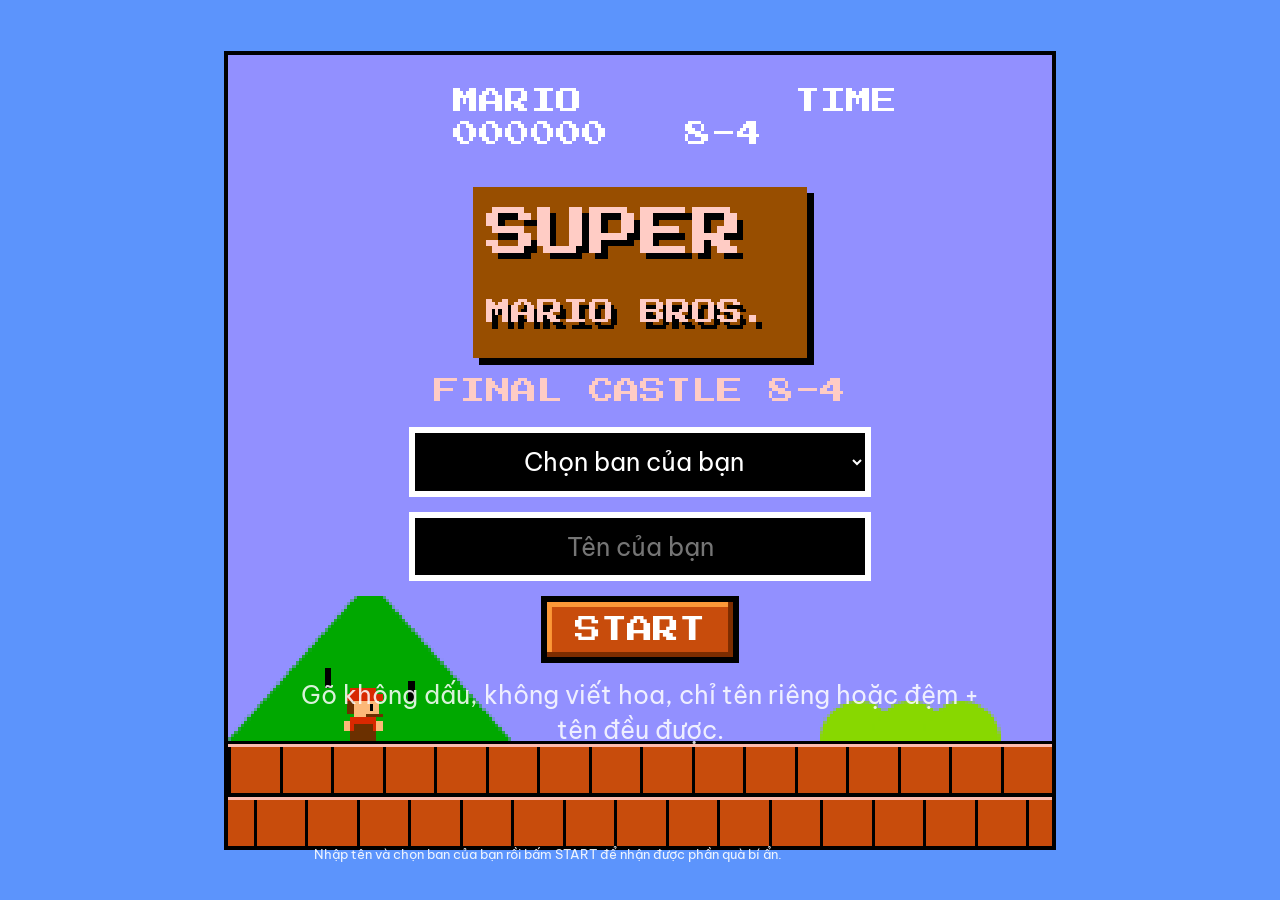
==== index.html @ 2d62eb2b "Demo mat tui" ====
<!DOCTYPE html>
<html lang="vi">
<head>
  <meta charset="utf-8">
  <meta name="viewport" content="width=device-width, initial-scale=1, viewport-fit=cover">
  <title>Super Mario – Cứu Công Chúa</title>
  <link href="https://fonts.googleapis.com/css2?family=Press+Start+2P&display=swap" rel="stylesheet">
  <link rel="stylesheet" href="style.css">
  <link href="https://fonts.googleapis.com/css2?family=Be+Vietnam+Pro:wght@400;600&family=Dancing+Script:wght@500;700&family=Playfair+Display:ital,wght@0,600;1,400&display=swap" rel="stylesheet">
</head>
<body>
  <div id="wrap">
    <canvas id="c" width="256" height="240"></canvas>

    <!-- Màn nhập: chọn ban + tên -->
<div class="ov" id="ui">
  <select id="ban"><option value="">Chọn ban của bạn</option></select>
  <input id="nm" maxlength="40" placeholder="Tên của bạn" autocomplete="off" autocapitalize="off" spellcheck="false">
  <button id="go">START</button>
  <div id="err"></div>
</div>

<!-- Hỏi xác nhận / chọn đúng người khi tên trùng hoặc gõ gần đúng -->
<div class="ov" id="pick">
  <h3 id="pickT"></h3>
  <div id="pickL"></div>
  <button id="pickBack">NHẬP LẠI</button>
</div>

    <!-- Bảng phần thưởng sau khi mở rương -->
<div class="ov" id="rw">
    <h2 id="rt"></h2>
    <p id="rd"></p>
    <a class="btn" id="cta"></a>
    <button id="again">CHƠI LẠI</button>
</div>

  <div id="hint"></div>

  <!-- Nút điều khiển trên điện thoại -->
  <div id="pad">
    <div><button data-k="L">◀</button><button data-k="R">▶</button></div>
    <div><button data-k="F">B</button><button data-k="J">A</button></div>
  </div>

  <!-- Cửa sổ thiệp (phần thưởng của rương) -->
<div id="cardModal">
  <button id="muteBtn" aria-label="Bật/tắt nhạc">🔊</button>
  <div id="cardSizer">
    <div class="card-container">

      <!-- Bìa thiệp có dấu sáp đỏ -->
      <div class="card-cover" id="cardCover">
        <div class="env-back"></div>
        <div class="env-front"></div>
        <div class="env-flap"></div>
        <div class="wax-seal-stamp" id="waxStamp">
          <span>❤️</span>
          <div class="stamp-ring">o365 - HUST</div>
        </div>
        <p class="cover-hint">Chạm để mở thiệp</p>
      </div>

      <!-- Nội dung bức thư -->
      <div class="card-inside" id="cardInside">
        <div class="stamp-photo-frame">
          <img id="cardPhoto" src="" alt="Tem kỷ niệm" class="stamp-photo">
        </div>

        <div class="card-content">
          <div class="half-open-text" id="halfText">
            <h2 class="salutation" id="toHalf"></h2>
            <p class="swipe-hint">↑ Vuốt lên hoặc bấm để đọc tiếp thư</p>
          </div>

          <div class="full-open-text" id="fullText">
            <h2 class="salutation" id="toFull"></h2>
            <p class="message-body" id="cardMsg"></p>
            <div class="signature"><span id="cardSig"></span></div>
            <div class="card-actions">
                <button class="close-btn" id="closeBtn">← Đóng thiệp lại</button>
                <button class="dl-btn" id="dlBtn">⬇ Tải thiệp (PNG)</button>
            </div>
          </div>
        </div>
      </div>

    </div>
  </div>
  <button id="again">CHƠI LẠI</button>
</div>
  <audio id="bgMusic" loop preload="auto"><source src="music.mp3" type="audio/mpeg"></audio>
  <script src="people.js"></script>
  <script src="script.js"></script>
</body>
</html>
---- style.css ----
:root{
  --bg:#5c94fc; --fg:#fff; --panel:#000;
  box-sizing:border-box;
  padding-top:env(safe-area-inset-top,0px);
  padding-bottom:env(safe-area-inset-bottom,0px);
}
@media(prefers-color-scheme:dark){
  :root:not([data-theme="light"]){--bg:#10102a;--fg:#fff;--panel:#000}
}
:root[data-theme="dark"]{--bg:#10102a;--fg:#fff;--panel:#000}
html{scroll-padding-top:env(safe-area-inset-top,0px)}
*{box-sizing:border-box}

body{
  margin:0; min-height:100dvh;
  background:var(--bg); color:var(--fg);
  display:flex; flex-direction:column; align-items:center; justify-content:center;
  gap:10px; padding:8px;
  font-family:"Press Start 2P",monospace;
  user-select:none; -webkit-user-select:none;
}

/* Khung game giữ tỉ lệ 256:240, cqw = đơn vị theo bề rộng khung */
#wrap{
  width:min(100%,calc((100dvh - 120px)*256/240));
  aspect-ratio:256/240;
  position:relative;
  container-type:inline-size;
  border:4px solid #000; background:#000;
}
canvas{
  width:100%; height:100%; display:block;
  image-rendering:pixelated; touch-action:none;
}

/* Lớp phủ (nhập tên, bảng thưởng) */
.ov{
  position:absolute; left:0; right:0; display:none;
  flex-direction:column; align-items:center; gap:2.2cqw;
  font-size:3cqw; text-align:center; color:#fff;
}

#ui{top:47%; gap:1.8cqw}

input, select{
  font:inherit; font-size:3cqw; width:56cqw; padding:1.5cqw; text-align:center;
  background:#000; color:#fff; border:.8cqw solid #fff; outline:none;
}
select{text-align-last:center; cursor:pointer}
input:focus, select:focus{border-color:#fcd800}

#err{
  font-family:system-ui,sans-serif; font-size:3cqw; line-height:1.4;
  max-width:84cqw; min-height:2.8em; color:#fff; opacity:.85;
}
#err.bad{color:#fcd800; opacity:1}

/* Hộp xác nhận / chọn người */
#pick{
  inset:0; justify-content:center; padding:6cqw;
  background:rgba(0,0,0,.88);
  font-family:system-ui,sans-serif; font-size:3.4cqw; line-height:1.5;
}
#pick h3{font-size:3.8cqw; font-weight:600; max-width:80cqw}
#pickL{display:flex; flex-direction:column; gap:2cqw; width:min(72cqw,100%)}
#pickL button{font-family:system-ui,sans-serif; font-size:3.4cqw; padding:2cqw}
#pickL small{display:block; opacity:.8; font-size:2.8cqw}

button,.btn{
  font:inherit; font-size:3.2cqw; padding:1.8cqw 3.4cqw;
  background:#c84c0c; color:#fff; border:.8cqw solid #000;
  box-shadow:inset -.6cqw -.6cqw 0 #7c2c00, inset .6cqw .6cqw 0 #fc9838;
  cursor:pointer; text-decoration:none;
}
button:active{transform:translateY(1px)}

#hint{
  font-family:system-ui,sans-serif; font-size:13px; opacity:.9;
  text-align:center; max-width:640px; min-height:1.4em;
}

/* Nút ảo chỉ hiện trên thiết bị cảm ứng */
#pad{display:none; width:min(100%,520px); justify-content:space-between}
#pad div{display:flex; gap:12px}
#pad button{width:64px; height:64px; font-size:16px; padding:0; border-radius:50%}
@media(pointer:coarse){#pad{display:flex}}

/* ===== CỬA SỔ THIỆP ===== */
#cardModal{
  position:fixed; inset:0; z-index:50; display:none;
  flex-direction:column; align-items:center; justify-content:center; gap:14px;
  background:rgba(0,0,0,.8);
  padding:env(safe-area-inset-top,0px) 0 env(safe-area-inset-bottom,0px);
}
#cardModal.show{display:flex}
#cardSizer{position:relative;flex:none}   /* JS đặt width/height theo tỉ lệ co */

/* Nút CHƠI LẠI nằm ngoài khung game nên không dùng đơn vị cqw */
#cardModal #again{
  font-size:12px; padding:12px 20px; border-width:3px;
  box-shadow:inset -3px -3px 0 #7c2c00, inset 3px 3px 0 #fc9838;
}

/* Bỏ margin/padding mặc định, nhưng chỉ trong thiệp (thay cho rule * cũ) */
.card-container *{box-sizing:border-box;margin:0;padding:0}

/* THAY rule .card-container cũ bằng rule này */
.card-container{
  position:absolute; top:0; left:0;
  width:380px; height:550px; transform-origin:top left;
  font-family:'Playfair Display',serif;
  background:#fbf9f4; border-radius:12px;
  box-shadow:0 15px 35px rgba(0,0,0,.35);
  overflow:hidden; border:1px solid #e3decb;
}

/* ================= TRẠNG THÁI 1: PHONG BÌ ================= */
.card-container{
  background-color:#f7f3ed;
  background-image:radial-gradient(#dcd5c1 1px,transparent 1px);
  background-size:16px 16px;
}
/* .card-cover KHÔNG có z-index/transform để lá thư chen được vào giữa các lớp phong bì */
.card-cover{position:absolute; inset:0; cursor:pointer}

.env-back,.env-front,.env-flap{position:absolute; left:20px; top:250px; width:340px}
.env-back{
  height:240px; z-index:1; background:#f1e9d8; border:1px solid #dcd2b8;
  border-radius:4px; box-shadow:0 8px 18px rgba(0,0,0,.15);
}
.env-front{
  height:240px; z-index:3; background:#e8dec8;
  clip-path:polygon(0 0,50% 50%,100% 0,100% 100%,0 100%);   /* mặt trước có khe chữ V */
}
.env-flap{
  height:120px; z-index:4; background:linear-gradient(#efe6d3,#e0d4b8);
  clip-path:polygon(0 0,100% 0,50% 100%);                    /* nắp tam giác */
  transform-origin:50% 0;
  transition:transform .7s cubic-bezier(.4,0,.2,1), z-index 0s .35s, opacity .6s ease;
}
.env-back,.env-front{transition:opacity .6s ease, transform .9s cubic-bezier(.22,1,.36,1)}

/* Dấu sáp nằm ở chóp nắp */
.wax-seal-stamp{
  position:absolute; left:50%; top:370px; z-index:5;
  transform:translate(-50%,-50%);
  width:68px; height:68px; background:#b8324b; border-radius:50%;
  display:flex; flex-direction:column; justify-content:center; align-items:center;
  color:#fff; box-shadow:0 6px 15px rgba(184,50,75,.35);
  border:3px dashed rgba(255,255,255,.5);
  transition:transform .35s ease, opacity .3s ease;
}
.card-container:not(.state-open) .wax-seal-stamp:hover{transform:translate(-50%,-50%) scale(1.08)}
.stamp-ring{font-size:11px; letter-spacing:1px; font-weight:bold; text-transform:none}  /* giữ nguyên chữ thường: o365 */

.cover-hint{
  position:absolute; left:0; right:0; bottom:28px; z-index:5; text-align:center;
  font-size:14px; color:#8c8270; letter-spacing:.5px; transition:opacity .3s ease;
}

/* ================= TRẠNG THÁI NỘI DUNG BÊN TRONG ================= */
.card-inside{
  position:absolute; top:0; left:0; width:100%; height:100%;
  background:#fbf9f4; border-radius:12px;
  padding:30px; display:flex; flex-direction:column; justify-content:space-between;
  opacity:0; pointer-events:none; z-index:2;
  transform-origin:50% 100%;
  transform:translateY(-70px) scale(.4);
  box-shadow:0 6px 20px rgba(0,0,0,.18);
  transition:transform .9s cubic-bezier(.22,1,.36,1), opacity .3s ease;
}

/* Kiểu tem phiếu góc trên bên phải */
.stamp-photo-frame {
  position: absolute;
  top: 20px;
  right: 20px;
  width: 75px;
  height: 95px;
  background: white;
  padding: 5px 5px 15px 5px;
  box-shadow: 0 4px 10px rgba(0,0,0,0.08);
  border: 1px solid #e0d8c3;
  transform: rotate(4deg);
  z-index: 6;
}

.stamp-photo {
  width: 100%;
  height: 100%;
  object-fit: cover;
}

.card-content {
  margin-top: 100px;
  flex: 1;
  display: flex;
  flex-direction: column;
  justify-content: flex-start;
}

/* Trạng thái mở 1 nửa */
.half-open-text {
  display: block;
  transition: opacity 0.4s ease;
}

.salutation {
  font-size: 24px;
  color: #2c2a29;
  margin-bottom: 15px;
  font-family: 'Dancing Script', cursive;
  font-weight: 700;
}

.swipe-hint {
  font-size: 13px;
  color: #b8324b;
  font-family: sans-serif;
  margin-top: 20px;
  animation: bounce 1.5s infinite;
}

@keyframes bounce {
  0%, 100% { transform: translateY(0); }
  50% { transform: translateY(-5px); }
}

/* Trạng thái mở hoàn toàn (mặc định ẩn) */
.full-open-text {
  display: none;
  opacity: 0;
  transform: translateY(20px);
  transition: all 0.6s cubic-bezier(0.165, 0.84, 0.44, 1);
}

.message-body {
  font-size: 17px;
  line-height: 1.6;
  color: #4a453f;
  font-family: 'Dancing Script', cursive;
  margin-bottom: 25px;
}

.signature {
  text-align: right;
  font-family: 'Dancing Script', cursive;
  font-size: 20px;
  color: #b8324b;
  margin-bottom: 20px;
}

.close-btn {
  background: none;
  border: none;
  color: #8c8270;
  font-size: 13px;
  cursor: pointer;
  font-family: sans-serif;
  padding: 5px 0;
  transition: color 0.2s;
  box-shadow:none;
}

.close-btn:hover {
  color: #b8324b;
}

/* ================= CÁC CLASS ACTIVE KÍCH HOẠT ================= */

.card-container.state-full .half-open-text {
  display: none;
}

.card-container.state-full .full-open-text {
  display: block;
  opacity: 1;
  transform: translateY(0);
}

/* ===== MỞ PHONG BÌ: (1) nắp mở + thư nhô lên -> (2) thư trượt ra, phóng to ===== */
.card-container.state-open .env-flap{transform:perspective(900px) rotateX(180deg); z-index:1}
.card-container.state-open .wax-seal-stamp{opacity:0; transform:translate(-50%,-50%) scale(.5)}
.card-container.state-open .cover-hint{opacity:0}
.card-container.state-open .card-inside{
  opacity:1; transform:translateY(-168px) scale(.55); transition-delay:.5s;
}
/* state-half phải đứng SAU state-open để thắng độ trễ */
.card-container.state-half .card-inside{
  opacity:1; transform:translateY(0) scale(1); pointer-events:auto; transition-delay:0s;
}
.card-container.state-half .card-cover{pointer-events:none}
.card-container.state-half .env-back,
.card-container.state-half .env-front{opacity:0; transform:translateY(60px)}
.card-container.state-half .env-flap{opacity:0}

.card-actions{display:flex; justify-content:space-between; align-items:center; gap:10px}
.dl-btn{
  background:#b8324b; color:#fff; border:none; border-radius:6px; box-shadow:none;
  padding:9px 13px; font:600 13px system-ui,sans-serif; cursor:pointer;
}
.dl-btn:disabled{opacity:.6; cursor:wait}

:root{--vi:"Be Vietnam Pro",system-ui,sans-serif}
input,select,#err,#pick,#pickL button,#pickBack,#again,#hint,
.cover-hint,.swipe-hint,.close-btn,.dl-btn{font-family:var(--vi)}

#muteBtn{
  position:absolute; top:calc(12px + env(safe-area-inset-top,0px)); right:12px;
  width:44px; height:44px; padding:0; border:none; border-radius:50%;
  font-size:18px; background:rgba(255,255,255,.18); box-shadow:none;
}
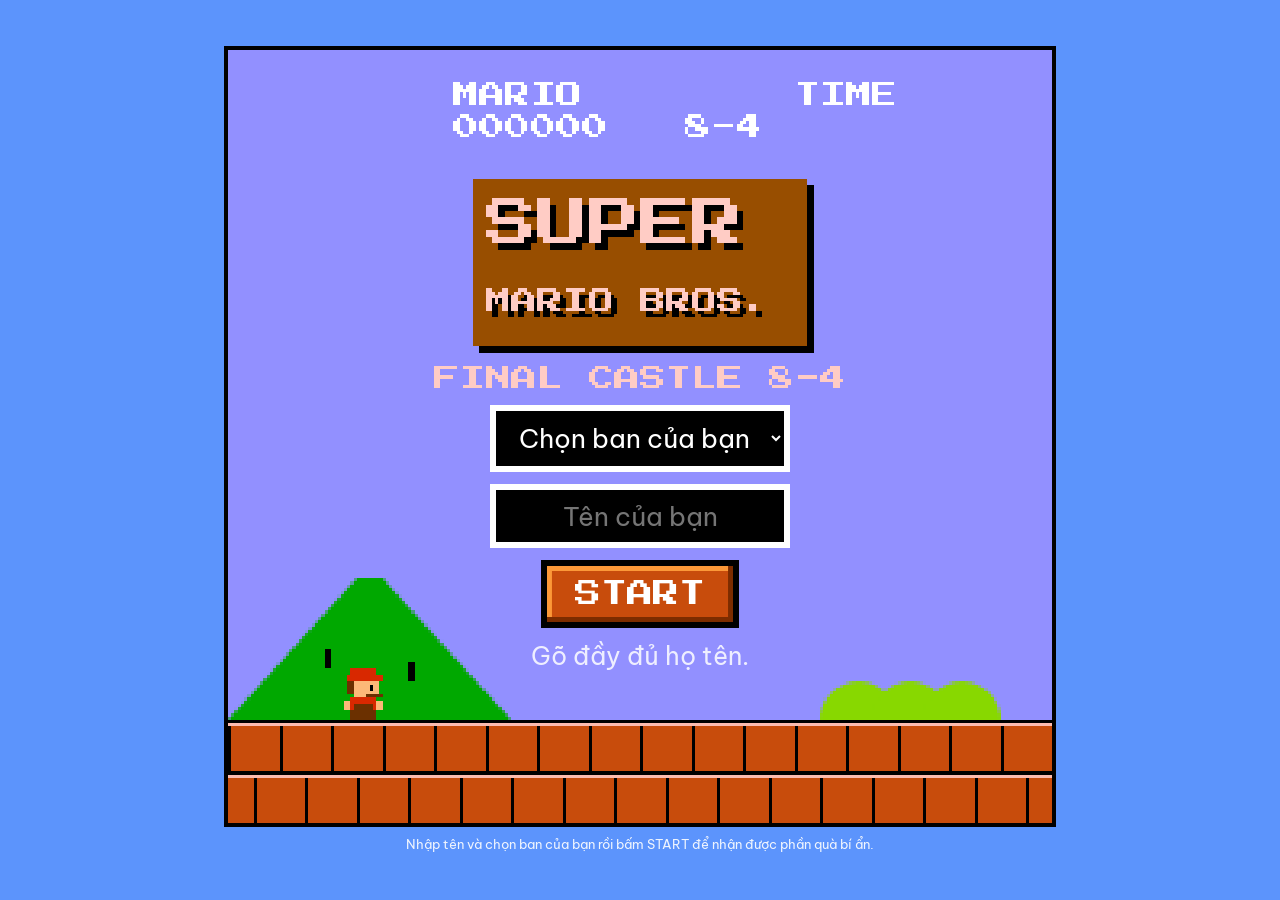
==== commit 88385b07: "Sua loi mat nut dieu khien tren dien thoai" ====
--- a/index.html
+++ b/index.html
@@ -27,14 +27,7 @@
   <button id="pickBack">NHẬP LẠI</button>
 </div>
 
-    <!-- Bảng phần thưởng sau khi mở rương -->
-<div class="ov" id="rw">
-    <h2 id="rt"></h2>
-    <p id="rd"></p>
-    <a class="btn" id="cta"></a>
-    <button id="again">CHƠI LẠI</button>
-</div>
-
+   </div>
   <div id="hint"></div>
 
   <!-- Nút điều khiển trên điện thoại -->
--- a/style.css
+++ b/style.css
@@ -87,13 +87,19 @@
 
 /* ===== CỬA SỔ THIỆP ===== */
 #cardModal{
-  position:fixed; inset:0; z-index:50; display:none;
+  position:fixed; inset:0; z-index:50; display:flex;
   flex-direction:column; align-items:center; justify-content:center; gap:14px;
-  background:rgba(0,0,0,.8);
+  background:radial-gradient(ellipse at center,rgba(40,20,30,.78),rgba(0,0,0,.92));
+  -webkit-backdrop-filter:blur(4px); backdrop-filter:blur(4px);
   padding:env(safe-area-inset-top,0px) 0 env(safe-area-inset-bottom,0px);
-}
-#cardModal.show{display:flex}
-#cardSizer{position:relative;flex:none}   /* JS đặt width/height theo tỉ lệ co */
+  opacity:0; visibility:hidden; transition:opacity .45s ease, visibility 0s .45s;
+}
+#cardModal.show{opacity:1; visibility:visible; transition:opacity .45s ease}
+#cardSizer{
+  position:relative; flex:none; opacity:0; transform:translateY(40px) scale(.92);
+  transition:transform .8s cubic-bezier(.22,1,.36,1) .15s, opacity .5s ease .15s;
+}
+#cardModal.show #cardSizer{opacity:1; transform:none}
 
 /* Nút CHƠI LẠI nằm ngoài khung game nên không dùng đơn vị cqw */
 #cardModal #again{
@@ -116,14 +122,13 @@
 
 /* ================= TRẠNG THÁI 1: PHONG BÌ ================= */
 .card-container{
-  background-color:#f7f3ed;
-  background-image:radial-gradient(#dcd5c1 1px,transparent 1px);
-  background-size:16px 16px;
+  background:none; border:none; box-shadow:none; overflow:visible;
+  filter:drop-shadow(0 16px 24px rgba(0,0,0,.45));   /* bóng đổ theo hình phong bì */
 }
 /* .card-cover KHÔNG có z-index/transform để lá thư chen được vào giữa các lớp phong bì */
 .card-cover{position:absolute; inset:0; cursor:pointer}
 
-.env-back,.env-front,.env-flap{position:absolute; left:20px; top:250px; width:340px}
+.env-back,.env-front,.env-flap{position:absolute; left:20px; top:155px; width:340px}
 .env-back{
   height:240px; z-index:1; background:#f1e9d8; border:1px solid #dcd2b8;
   border-radius:4px; box-shadow:0 8px 18px rgba(0,0,0,.15);
@@ -142,19 +147,22 @@
 
 /* Dấu sáp nằm ở chóp nắp */
 .wax-seal-stamp{
-  position:absolute; left:50%; top:370px; z-index:5;
+  position:absolute; left:50%; top:275px; z-index:5;
   transform:translate(-50%,-50%);
-  width:68px; height:68px; background:#b8324b; border-radius:50%;
+  width:76px; height:76px; background:#b8324b; border-radius:50%;
   display:flex; flex-direction:column; justify-content:center; align-items:center;
+  gap:2px;
   color:#fff; box-shadow:0 6px 15px rgba(184,50,75,.35);
   border:3px dashed rgba(255,255,255,.5);
   transition:transform .35s ease, opacity .3s ease;
 }
 .card-container:not(.state-open) .wax-seal-stamp:hover{transform:translate(-50%,-50%) scale(1.08)}
-.stamp-ring{font-size:11px; letter-spacing:1px; font-weight:bold; text-transform:none}  /* giữ nguyên chữ thường: o365 */
+.stamp-ring{
+  font-size:10px; letter-spacing:0.5px; font-weight:bold; text-transform:none;
+  text-align:center; white-space:nowrap} 
 
 .cover-hint{
-  position:absolute; left:0; right:0; bottom:28px; z-index:5; text-align:center;
+  position:absolute; left:0; right:0; top:415px; z-index:5; text-align:center;
   font-size:14px; color:#8c8270; letter-spacing:.5px; transition:opacity .3s ease;
 }
 
@@ -165,7 +173,8 @@
   padding:30px; display:flex; flex-direction:column; justify-content:space-between;
   opacity:0; pointer-events:none; z-index:2;
   transform-origin:50% 100%;
-  transform:translateY(-70px) scale(.4);
+  transform:translateY(-165px) scale(.4);
+  border:1px solid #e3decb;
   box-shadow:0 6px 20px rgba(0,0,0,.18);
   transition:transform .9s cubic-bezier(.22,1,.36,1), opacity .3s ease;
 }
@@ -281,9 +290,9 @@
 /* ===== MỞ PHONG BÌ: (1) nắp mở + thư nhô lên -> (2) thư trượt ra, phóng to ===== */
 .card-container.state-open .env-flap{transform:perspective(900px) rotateX(180deg); z-index:1}
 .card-container.state-open .wax-seal-stamp{opacity:0; transform:translate(-50%,-50%) scale(.5)}
-.card-container.state-open .cover-hint{opacity:0}
+.card-container.state-open .cover-hint{animation:none; opacity:0}
 .card-container.state-open .card-inside{
-  opacity:1; transform:translateY(-168px) scale(.55); transition-delay:.5s;
+  opacity:1; transform:translateY(-263px) scale(.5); transition-delay:.5s;
 }
 /* state-half phải đứng SAU state-open để thắng độ trễ */
 .card-container.state-half .card-inside{
@@ -309,4 +318,35 @@
   position:absolute; top:calc(12px + env(safe-area-inset-top,0px)); right:12px;
   width:44px; height:44px; padding:0; border:none; border-radius:50%;
   font-size:18px; background:rgba(255,255,255,.18); box-shadow:none;
+}
+
+@keyframes pulse{0%,100%{opacity:.55}50%{opacity:1}}
+.cover-hint{animation:pulse 1.8s ease-in-out infinite}
+
+/* ===== Chữ dễ đọc hơn trên màn hình nhỏ ===== */
+.ov{font-size:max(3cqw,12px)}
+#ui{top:46%; gap:max(1.4cqw,6px)}
+input,select{font-size:max(3.2cqw,16px); padding:max(1.2cqw,6px); width:min(82cqw,300px)}
+button,.btn{font-size:max(3.2cqw,13px)}
+#err{font-size:max(3cqw,13px); min-height:0}
+#pick{font-size:max(3.4cqw,14px)}
+#pick h3{font-size:max(3.8cqw,15px)}
+#pickL button{font-size:max(3.4cqw,14px)}
+#pickL small{font-size:max(2.8cqw,12px)}
+
+/* ===== iPhone / điện thoại dọc: phóng to khung game, nút to ===== */
+html,body{overscroll-behavior:none}
+@media (max-width:600px) and (orientation:portrait){
+  body{padding:0 0 8px; justify-content:flex-start; gap:8px}
+  #wrap{
+    width:min(100vw, calc((100dvh - 190px)*192/240));
+    aspect-ratio:192/240; border-width:0 0 4px; overflow:hidden;
+  }
+  canvas{width:133.3334%; height:100%}     /* canvas rộng hơn khung; JS dịch canvas theo Mario */
+  #hint{font-size:14px; padding:0 12px}
+}
+#pad{width:100%; padding:0 12px}
+#pad button{
+  width:84px; height:84px; font-size:26px;
+  touch-action:none; -webkit-touch-callout:none; -webkit-user-select:none; user-select:none;
 }
